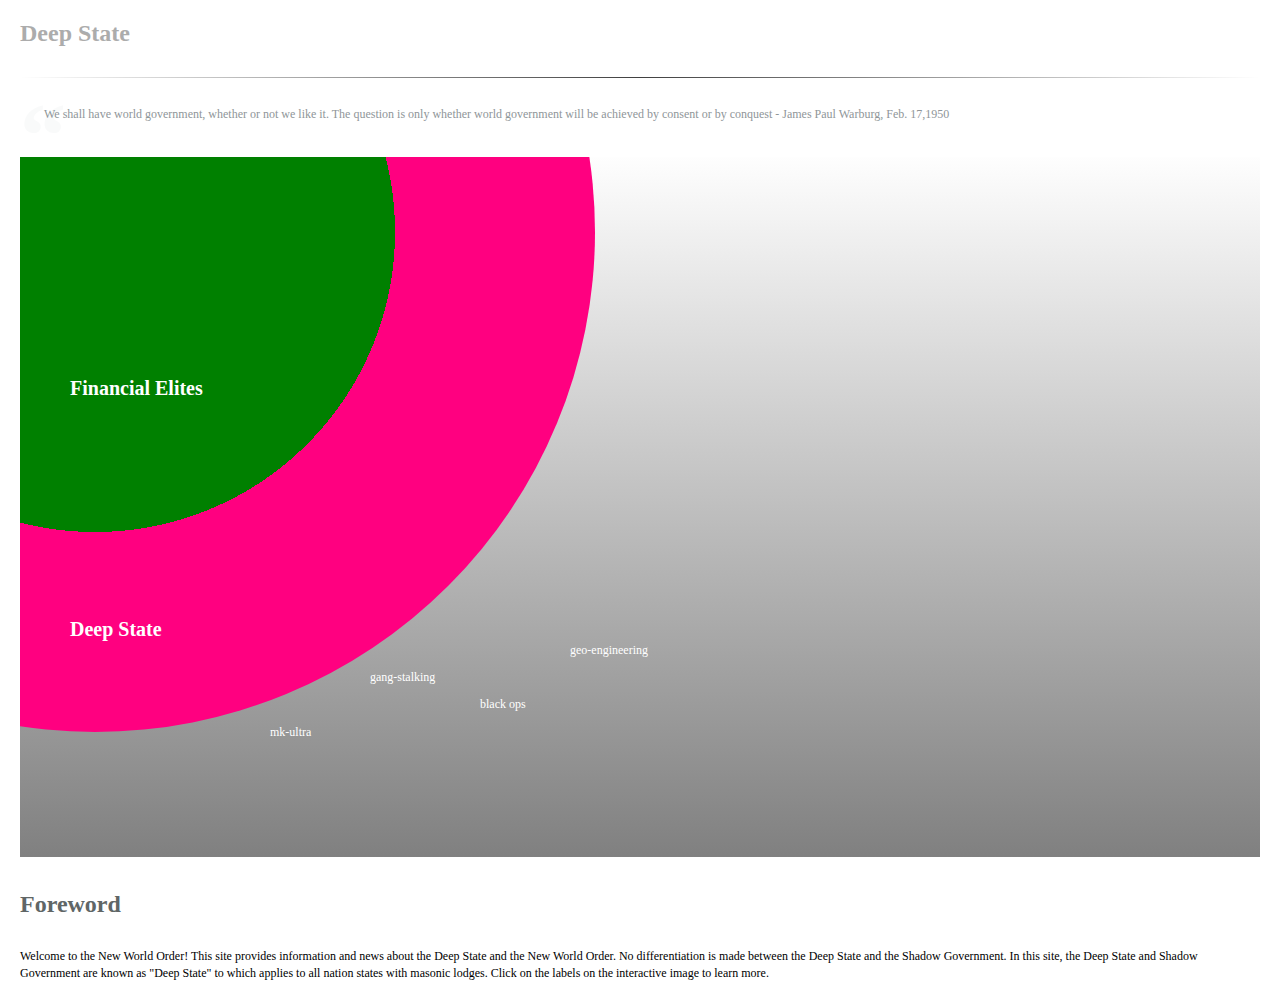
==== index.html @ e1a85bdf "Add files via upload" ====
<!DOCTYPE html>

<html>
    <head>
        
	  <meta name="viewport" content="width=device-width,initial-scale=1,maximum-scale=1,user-scalable=no">
	  <meta http-equiv="X-UA-Compatible" content="IE=edge,chrome=1">
	  <meta name="HandheldFriendly" content="true">
        <link rel="stylesheet" type="text/css" href="index.css" />
        <title>Deep State - a knowledgebase</title>
    </head>
    <body>
	  <div class="container">
	    <div>
		  <h1 id="header">Deep State</h1>
	    </div>
		<hr class="fadedge"/>
	    <p>&nbsp;</p>
		<blockquote>We shall have world government, whether or not we like it. The question is only whether world government will be achieved by consent or by conquest - James Paul Warburg, Feb. 17,1950 </blockquote>
		<p>&nbsp;</p>
		
	    <div class="maingradient">
		  <div class="circle" >

		  </div>
		  <div style="margin-top:-370px; padding-left:50px; color:white;">
		    <p><a href="page-elites.html">Financial Elites</a></p>
		    <p>&nbsp;</p>
		    <p>&nbsp;</p>
			<p>&nbsp;</p>
			<p>&nbsp;</p>
			<p>&nbsp;</p>
			<p>&nbsp;</p>
		    <p>&nbsp;</p>
		    <p><a href="#">Deep State</a></p>

		  </div>
		<div class="text-animated-one" style="padding-left:550px; color:white;">geo-engineering</div>
		<p></p>
		<div class="text-animated-two" style="padding-left:350px; color:white;">gang-stalking</div>
		<p></p>
		<div class="text-animated-three" style="padding-left:460px; color:white;">
		  black ops</div>
		<p></p>
		<div><p class="text-animated-four" style="padding-left:250px; color:white;">
			mk-ultra</p>	  
		</div>
	    </div>
	    <p>&nbsp;</p>
	    <h1>Foreword</h1>
	    <p>
	    Welcome to the New World Order! This site provides information and news about the Deep State and the New World Order. No differentiation is made between the Deep State and the Shadow Government. In this site, the Deep State and Shadow Government are known as "Deep State" to which applies to all nation states with masonic lodges. Click on the labels on the interactive image to learn more.
        </p>
	  </div>
    </body>
</html>
---- index.css ----
html {
    font-family: sans-serif;
    font-size: 62.5%;
    -webkit-text-size-adjust: 100%;
    -ms-text-size-adjust:     100%;
}

{
    -webkit-tap-highlight-color: rgba(0,0,0,0); /* make transparent link selection, adjust last value opacity 0 to 1.0 */
}

body {

    font-family: Merriweather, Georgia, serif;
    font-size:12px;
    height:100%;
    margin:0px;
    padding:0px;
    /*text-transform:uppercase;*/
    width:100%;
}

/* Portrait layout (default) */
.app {
    background:url(../img/logo.png) no-repeat center top; /* 170px x 200px */
    position:absolute;             /* position in the center of the screen */
    left:50%;
    top:50%;
    height:50px;                   /* text area height */
    width:225px;                   /* text area width */
    text-align:center;
    padding:180px 0px 0px 0px;     /* image height is 200px (bottom 20px are overlapped with text) */
    margin:-115px 0px 0px -112px;  /* offset vertical: half of image height and text area height */
                                   /* offset horizontal: half of text area width */
}

/* Landscape layout (with min-width) */
@media screen and (min-aspect-ratio: 1/1) and (min-width:400px) {
    .app {
        background-position:left center;
        padding:75px 0px 75px 170px;  /* padding-top + padding-bottom + text area = image height */
        margin:-90px 0px 0px -198px;  /* offset vertical: half of image height */
                                      /* offset horizontal: half of image width and text area width */
    }
}

#header {
  color: #acacac;
  text-align:left;
}

/* Headings */
h1,
h2,
h3,
h4,
h5,
h6 {
    clear: both;
    color: #606666;
    font-family: Lora, Georgia, serif;
    font-weight: 700;
    margin: .25em 0 1.25em;
}
/*
h1 {
    font-size:24px;
    font-weight:normal;
	overflow:visible;
    margin:0px; 
    padding:0px;
}
*/

/* horizontal rule */
hr.lite {
    border: 0;
    height: 0;
    border-top: 1px solid rgba(0, 0, 0, 0.1);
    border-bottom: 1px solid rgba(255, 255, 255, 0.3);
}

hr.fadedge {
    border: 0;
    height: 1px;
    background-image: linear-gradient(to right, rgba(0, 0, 0, 0), rgba(0, 0, 0, 0.75), rgba(0, 0, 0, 0));
}

/* blockquote */

blockquote {
    margin: 0 0 1.5em;
    padding-left: 2em;
    position: relative;
    color: #8f9699;
}
blockquote p {
    margin-top: 0;
}

blockquote:before {
    font-family: "Times New Roman", Times, sans-serif;
    font-size: 92px;
    font-size: 9.2rem;
    font-weight: bold;
    color: #e2e7e8;
    content: "\201c";
    display: inline-block;
    line-height: 1;
    opacity: 0.2;
    position: absolute;
        top: -18px;
        left: 0;
    vertical-align: top;
    z-index: -1;
}
blockquote blockquote {
    font-size: inherit;
}
blockquote blockquote:before {
    display: none;
}
blockquote cite {
    display: block;
    font-style: italic;
    width: 100%;
    text-align: right;
}

/* Posts */
p {
    font-family: serif;
	font-size:12px;
    line-height: 1.40;
    margin-right: 6px;
    margin-bottom: 0;
}

.container {
  margin: 20px;
}

/*********************************************/
/*         Graphics for home page            */
/*********************************************/

.maingradient { /* container for circles */
	height:700px;
	width:100%;
	overflow:hidden;
	background:linear-gradient(#fefefe, gray);
}

@-webkit-keyframes fade-in{
from{
    opacity:1;
    top:0px;
}
to{
    opacity:0;
    top:-5px;
}
}

.text-animated-one{
display:inline;
position:relative;
top:0px;
-webkit-animation:fade-in 5s infinite;
}

.text-animated-two{
display:inline;
position:relative;
top:0px;
-webkit-animation:fade-in 7s infinite;
}

.text-animated-three{
display:inline;
position:relative;
top:0px;
-webkit-animation:fade-in 13s infinite;
}

.text-animated-four{
display:inline;
position:relative;
top:0px;
-webkit-animation:fade-in 19s infinite;
}

.circle {
	background:repeating-radial-gradient(
		circle,
		green, 
		green 300px,
		#ff0080 300px, 
		#ff0080 600px);						  	
	
	margin-top:-425px;
	margin-left:-425px;	
	width: 1000px;
	height: 1000px;
	border-radius: 50%;
}
/*
a {
  color: #0044cc; 
}

a:visited{
  color: #ababab;
}
*/
a {
  color: white;
  font-size:20px; 
  font-weight:bold;
  text-decoration:none;
}
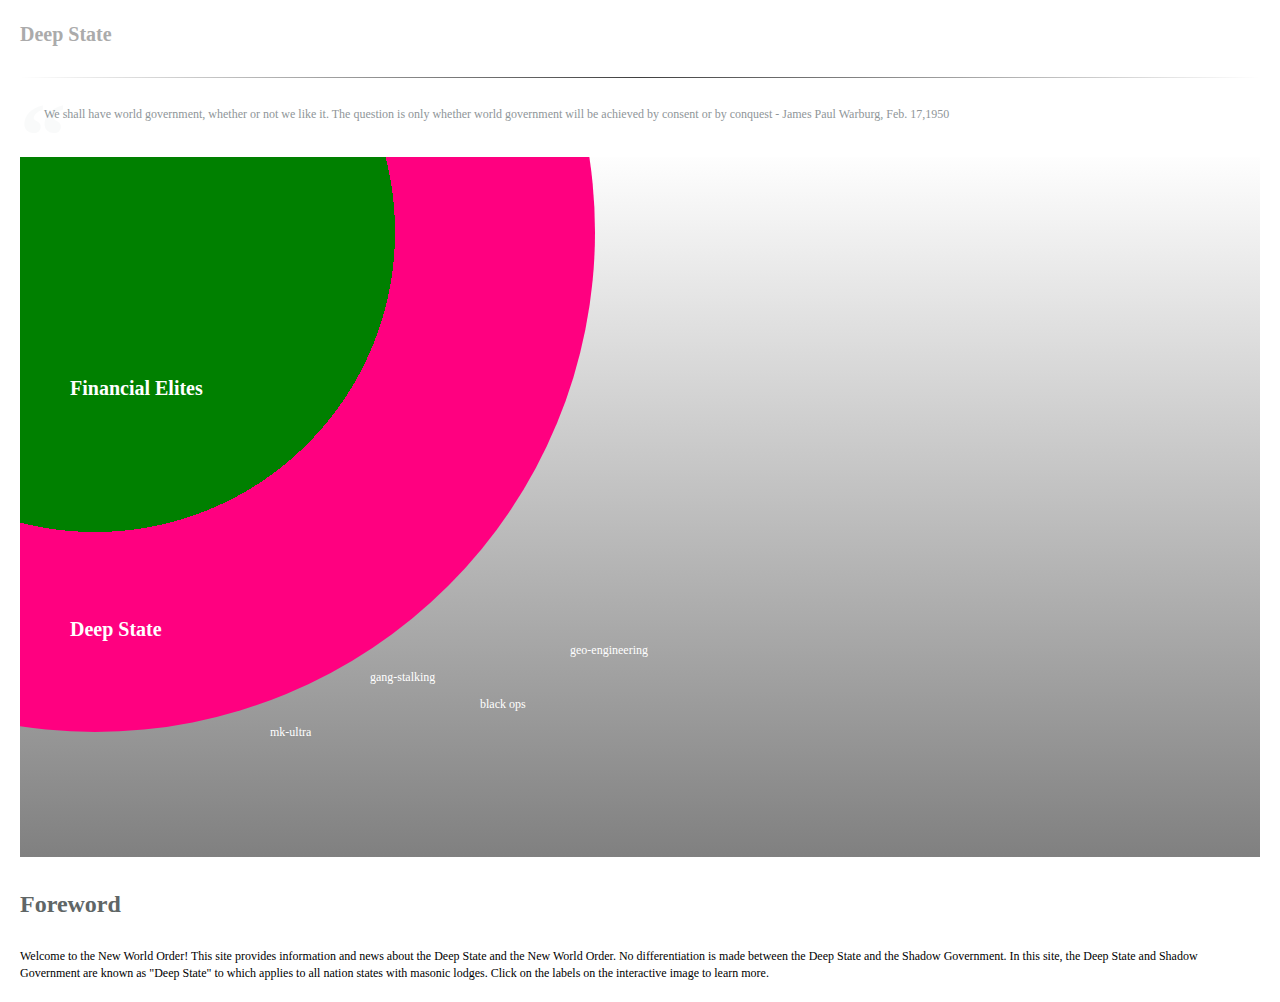
==== commit 191f80e2: "Add files via upload" ====
--- a/index.html
+++ b/index.html
@@ -12,7 +12,7 @@
     <body>
 	  <div class="container">
 	    <div>
-		  <h1 id="header">Deep State</h1>
+		  <h1 id="header"><a href="index.html">Deep State</a></h1>
 	    </div>
 		<hr class="fadedge"/>
 	    <p>&nbsp;</p>
@@ -24,7 +24,7 @@
 
 		  </div>
 		  <div style="margin-top:-370px; padding-left:50px; color:white;">
-		    <p><a href="page-elites.html">Financial Elites</a></p>
+		    <p><a class="illustrate" href="page-elites.html">Financial Elites</a></p>
 		    <p>&nbsp;</p>
 		    <p>&nbsp;</p>
 			<p>&nbsp;</p>
@@ -32,7 +32,7 @@
 			<p>&nbsp;</p>
 			<p>&nbsp;</p>
 		    <p>&nbsp;</p>
-		    <p><a href="#">Deep State</a></p>
+		    <p><a class="illustrate" href="#">Deep State</a></p>
 
 		  </div>
 		<div class="text-animated-one" style="padding-left:550px; color:white;">geo-engineering</div>
--- a/index.css
+++ b/index.css
@@ -214,10 +214,14 @@
   color: #ababab;
 }
 */
-a {
-  color: white;
+a { 
+  color:#ababab;
   font-size:20px; 
   font-weight:bold;
   text-decoration:none;
-}		
-
+}	
+
+a.illustrate {
+  color: white;
+}
+
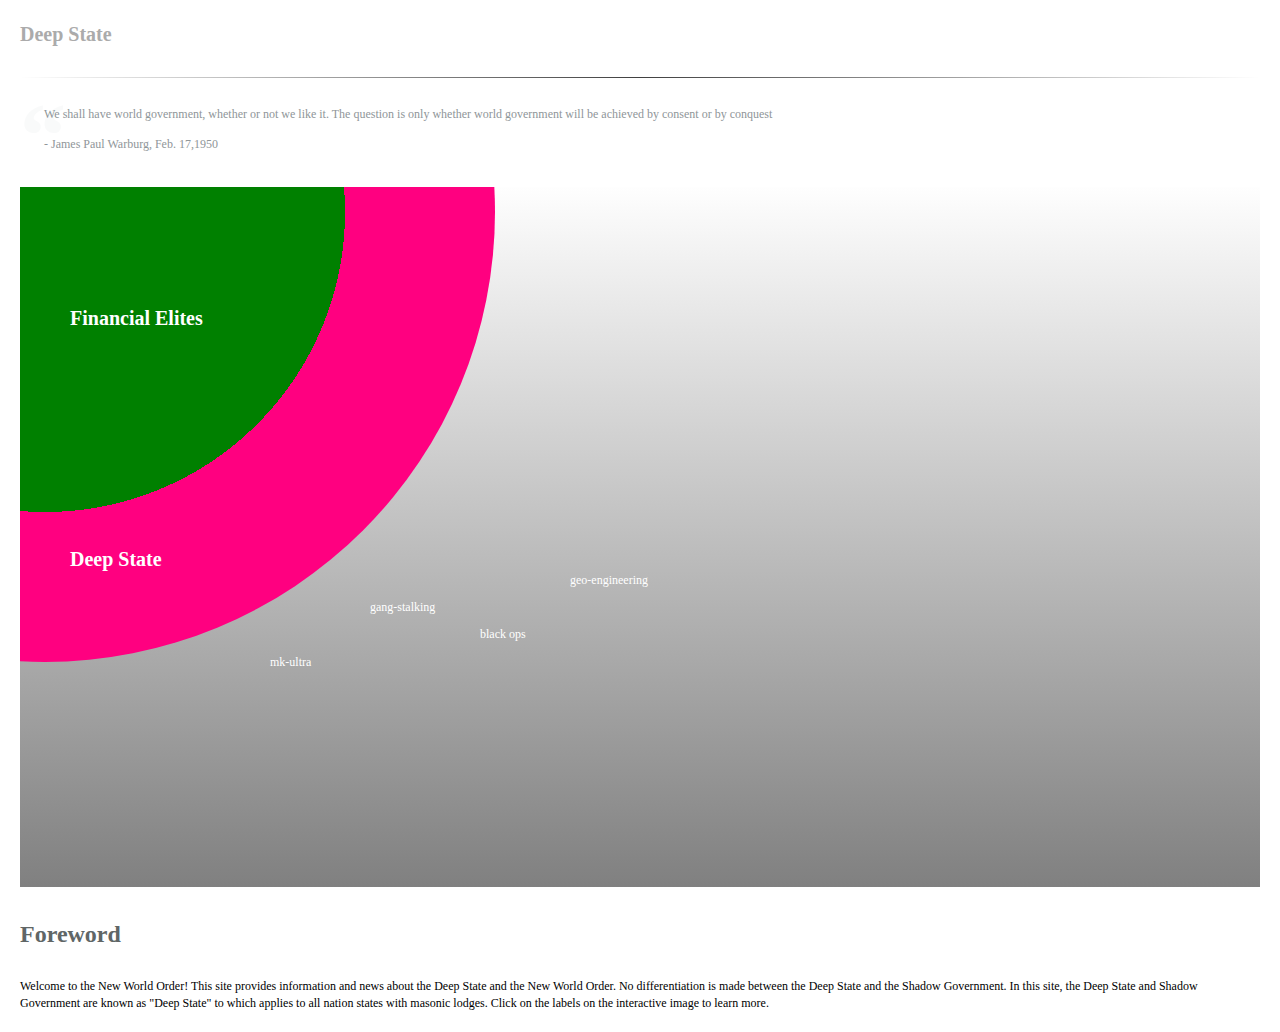
==== commit 974224f2: "Add files via upload" ====
--- a/index.html
+++ b/index.html
@@ -16,7 +16,9 @@
 	    </div>
 		<hr class="fadedge"/>
 	    <p>&nbsp;</p>
-		<blockquote>We shall have world government, whether or not we like it. The question is only whether world government will be achieved by consent or by conquest - James Paul Warburg, Feb. 17,1950 </blockquote>
+		<blockquote>We shall have world government, whether or not we like it. The question is only whether world government will be achieved by consent or by conquest
+		  <br/><br/>
+		  - James Paul Warburg, Feb. 17,1950 </blockquote>
 		<p>&nbsp;</p>
 		
 	    <div class="maingradient">
--- a/index.css
+++ b/index.css
@@ -201,8 +201,8 @@
 	
 	margin-top:-425px;
 	margin-left:-425px;	
-	width: 1000px;
-	height: 1000px;
+	width: 900px;
+	height: 900px;
 	border-radius: 50%;
 }
 /*
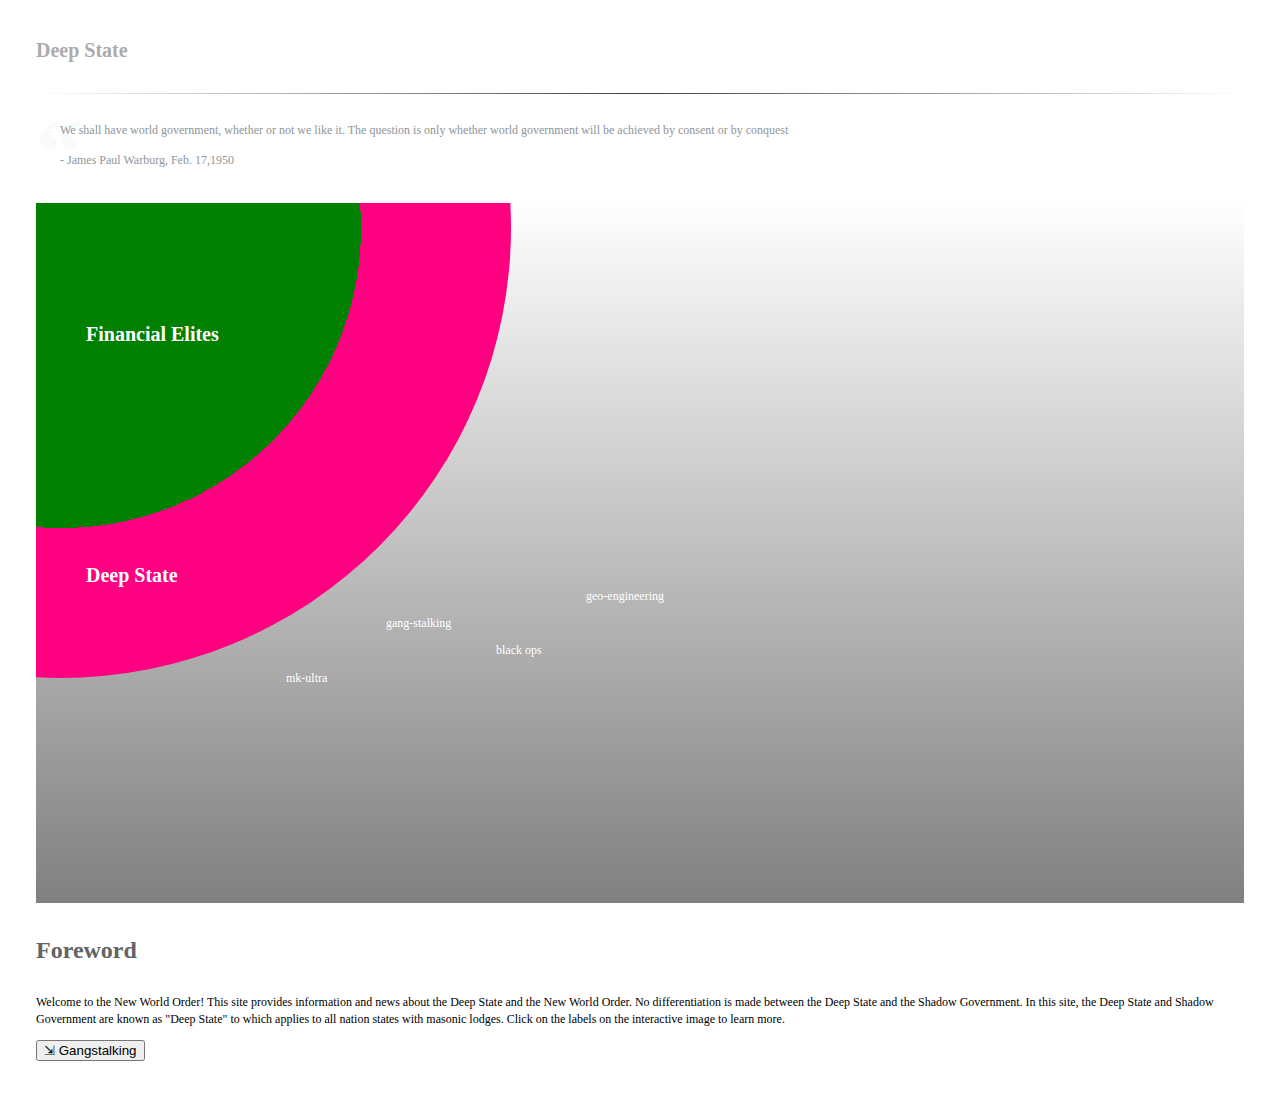
==== commit 8944382a: "Add files via upload" ====
--- a/index.html
+++ b/index.html
@@ -53,6 +53,33 @@
 	    <p>
 	    Welcome to the New World Order! This site provides information and news about the Deep State and the New World Order. No differentiation is made between the Deep State and the Shadow Government. In this site, the Deep State and Shadow Government are known as "Deep State" to which applies to all nation states with masonic lodges. Click on the labels on the interactive image to learn more.
         </p>
+		<p>
+		  <button id="gs" onclick="myFunction()">v Gangstalking</button>
+		  <div id="myDIV">
+			<p>
+			  Gangstalking is an appartus by the elites to achieve their agenda. In order to understand gangstalking, it's best to understand the actors and the hierarchy behind this apparatus.
+			</p>
+			<div class="video-container">
+			  <iframe width="560" height="315" src="https://www.youtube.com/embed/YDKBigfhdYU" frameborder="0" ></iframe>
+			</div>
+			  
+		  </div>
+		</p>
 	  </div>
     </body>
+	<script>
+	  function myFunction() {
+	    var b = document.getElementById("gs");
+        var x = document.getElementById("myDIV");
+          if (x.style.display === "none") {
+            x.style.display = "block";
+			b.innerHTML="&#8689 Gangstalking";
+          } else {
+            x.style.display = "none";
+			b.innerHTML="&#8690 Gangstalking";
+          }
+      }
+	  
+	  myFunction();
+	</script>
 </html>
--- a/index.css
+++ b/index.css
@@ -43,6 +43,22 @@
         margin:-90px 0px 0px -198px;  /* offset vertical: half of image height */
                                       /* offset horizontal: half of image width and text area width */
     }
+}
+
+.video-container iframe {
+    position: absolute;
+	overflow:hidden;
+    top:0;
+    left: 0;
+    width: 100%;
+    height: 100%;
+}
+
+.showBar, .showBar1, .showBar2, .showBar3, .showBar4, .showBar5 {
+  width: 100%;
+  background-color:#d0d0d0;
+  padding: 10px 10px;
+  margin-top: 2px;
 }
 
 #header {
@@ -138,7 +154,7 @@
 }
 
 .container {
-  margin: 20px;
+  margin: 3em;
 }
 
 /*********************************************/
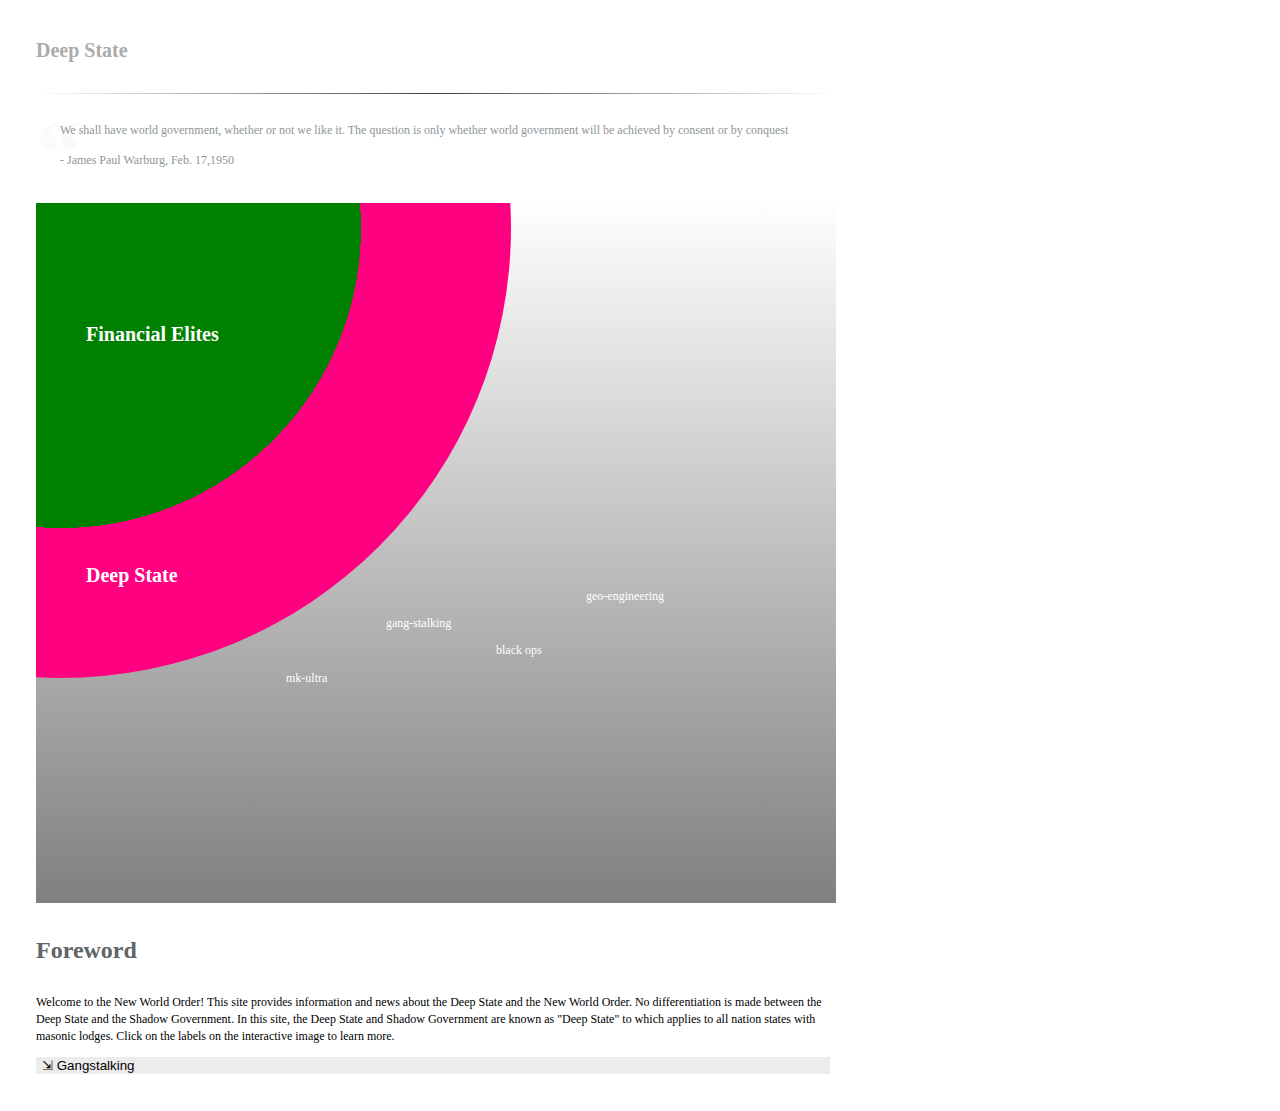
==== commit 53ba7070: "Add files via upload" ====
--- a/index.html
+++ b/index.html
@@ -20,7 +20,7 @@
 		  <br/><br/>
 		  - James Paul Warburg, Feb. 17,1950 </blockquote>
 		<p>&nbsp;</p>
-		
+		<div id="content" style="text-align:left;">
 	    <div class="maingradient">
 		  <div class="circle" >
 
@@ -65,6 +65,7 @@
 			  
 		  </div>
 		</p>
+		</div>
 	  </div>
     </body>
 	<script>
--- a/index.css
+++ b/index.css
@@ -4,6 +4,7 @@
     font-size: 62.5%;
     -webkit-text-size-adjust: 100%;
     -ms-text-size-adjust:     100%;
+	text-align: center;
 }
 
 {
@@ -19,6 +20,7 @@
     padding:0px;
     /*text-transform:uppercase;*/
     width:100%;
+	text-align: center;
 }
 
 /* Portrait layout (default) */
@@ -46,8 +48,7 @@
 }
 
 .video-container iframe {
-    position: absolute;
-	overflow:hidden;
+    position: relative;	
     top:0;
     left: 0;
     width: 100%;
@@ -59,6 +60,13 @@
   background-color:#d0d0d0;
   padding: 10px 10px;
   margin-top: 2px;
+}
+
+button {
+  width: 100%;
+  text-align:left;
+  border:none;
+  background-color: #ececec;
 }
 
 #header {
@@ -154,7 +162,10 @@
 }
 
 .container {
+  max-width: 800px;
+  /*padding: 0px, 30%, 0, 30%;*/
   margin: 3em;
+  text-align:left;
 }
 
 /*********************************************/
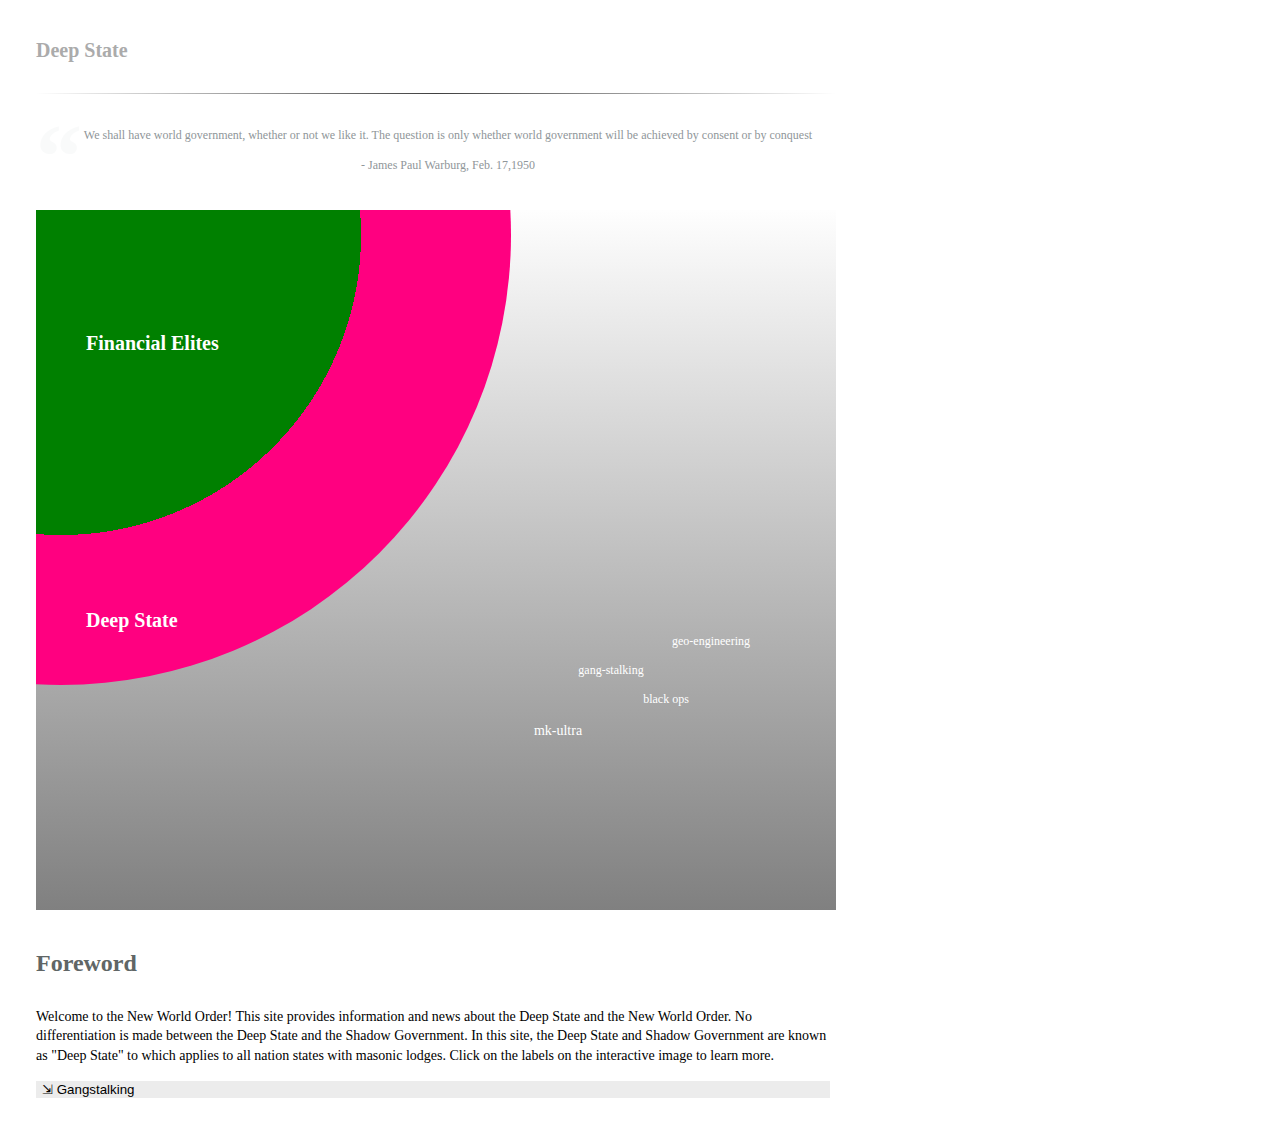
==== commit f24266d4: "Add files via upload" ====
--- a/index.html
+++ b/index.html
@@ -16,39 +16,42 @@
 	    </div>
 		<hr class="fadedge"/>
 	    <p>&nbsp;</p>
-		<blockquote>We shall have world government, whether or not we like it. The question is only whether world government will be achieved by consent or by conquest
+		
+		<div class="content">
+		  <blockquote>We shall have world government, whether or not we like it. The question is only whether world government will be achieved by consent or by conquest
 		  <br/><br/>
-		  - James Paul Warburg, Feb. 17,1950 </blockquote>
-		<p>&nbsp;</p>
-		<div id="content" style="text-align:left;">
-	    <div class="maingradient">
-		  <div class="circle" >
-
-		  </div>
-		  <div style="margin-top:-370px; padding-left:50px; color:white;">
-		    <p><a class="illustrate" href="page-elites.html">Financial Elites</a></p>
-		    <p>&nbsp;</p>
-		    <p>&nbsp;</p>
-			<p>&nbsp;</p>
-			<p>&nbsp;</p>
-			<p>&nbsp;</p>
-			<p>&nbsp;</p>
-		    <p>&nbsp;</p>
-		    <p><a class="illustrate" href="#">Deep State</a></p>
-
-		  </div>
-		<div class="text-animated-one" style="padding-left:550px; color:white;">geo-engineering</div>
-		<p></p>
-		<div class="text-animated-two" style="padding-left:350px; color:white;">gang-stalking</div>
-		<p></p>
-		<div class="text-animated-three" style="padding-left:460px; color:white;">
-		  black ops</div>
-		<p></p>
-		<div><p class="text-animated-four" style="padding-left:250px; color:white;">
-			mk-ultra</p>	  
+	      - James Paul Warburg, Feb. 17,1950 </blockquote>
+		  <p>&nbsp;</p>
+	      <div class="maingradient">
+		    <div class="circle" ></div>
+		    <div id="mainlabels" style="margin-top:-370px; padding-left:50px; color:white;">
+		      <p><a class="illustrate" href="page-elites.html">Financial Elites</a></p>
+		      <p>&nbsp;</p>
+		      <p>&nbsp;</p>
+			  <p>&nbsp;</p>
+			  <p>&nbsp;</p>
+			  <p>&nbsp;</p>
+			  <p>&nbsp;</p>
+		      <p>&nbsp;</p>
+		      <p><a class="illustrate" href="#">Deep State</a></p>
+		    </div>
+		    <div class="text-animated-one" style="padding-left:550px; color:white;">geo-engineering</div>
+		    <p></p>
+		    <div class="text-animated-two" style="padding-left:350px; color:white;">gang-stalking</div>
+		    <p></p>
+		    <div class="text-animated-three" style="padding-left:460px; color:white;">
+		      black ops
+		    </div>
+		    <p></p>
+		    <div>
+			  <p class="text-animated-four" style="padding-left:250px; color:white;">
+			    mk-ultra
+			  </p>	  
+		    </div>
+	      </div> <!-- maingradient -->
 		</div>
-	    </div>
 	    <p>&nbsp;</p>
+		<div class="content">
 	    <h1>Foreword</h1>
 	    <p>
 	    Welcome to the New World Order! This site provides information and news about the Deep State and the New World Order. No differentiation is made between the Deep State and the Shadow Government. In this site, the Deep State and Shadow Government are known as "Deep State" to which applies to all nation states with masonic lodges. Click on the labels on the interactive image to learn more.
@@ -61,12 +64,11 @@
 			</p>
 			<div class="video-container">
 			  <iframe width="560" height="315" src="https://www.youtube.com/embed/YDKBigfhdYU" frameborder="0" ></iframe>
-			</div>
-			  
-		  </div>
+			</div>		  
+		  </div><!-- myDIV -->
 		</p>
-		</div>
-	  </div>
+		</div><!-- content -->
+	  </div><!-- container -->
     </body>
 	<script>
 	  function myFunction() {
--- a/index.css
+++ b/index.css
@@ -23,29 +23,48 @@
 	text-align: center;
 }
 
+#header {
+  width: 100%;
+  color: #acacac;
+  text-align:left;
+}
+
+.container {
+  max-width: 800px;
+  /*padding: 0px, 30%, 0, 30%;*/
+  margin: 3em;
+  text-align:center;
+}
+
+.content: {
+  /*width: 100%*/
+  text-align:left;
+}
+
 /* Portrait layout (default) */
+/*
 .app {
-    background:url(../img/logo.png) no-repeat center top; /* 170px x 200px */
-    position:absolute;             /* position in the center of the screen */
+    background:url(../img/logo.png) no-repeat center top; 
+    position:absolute;             
     left:50%;
     top:50%;
-    height:50px;                   /* text area height */
-    width:225px;                   /* text area width */
+    height:50px;                   
+    width:225px;                   
     text-align:center;
-    padding:180px 0px 0px 0px;     /* image height is 200px (bottom 20px are overlapped with text) */
-    margin:-115px 0px 0px -112px;  /* offset vertical: half of image height and text area height */
-                                   /* offset horizontal: half of text area width */
-}
-
+    padding:180px 0px 0px 0px;     
+    margin:-115px 0px 0px -112px;                                  
+}
+*/
 /* Landscape layout (with min-width) */
+/*
 @media screen and (min-aspect-ratio: 1/1) and (min-width:400px) {
     .app {
         background-position:left center;
-        padding:75px 0px 75px 170px;  /* padding-top + padding-bottom + text area = image height */
-        margin:-90px 0px 0px -198px;  /* offset vertical: half of image height */
-                                      /* offset horizontal: half of image width and text area width */
+        padding:75px 0px 75px 170px;  
+        margin:-90px 0px 0px -198px;                                       
     }
 }
+*/
 
 .video-container iframe {
     position: relative;	
@@ -67,11 +86,6 @@
   text-align:left;
   border:none;
   background-color: #ececec;
-}
-
-#header {
-  color: #acacac;
-  text-align:left;
 }
 
 /* Headings */
@@ -86,16 +100,8 @@
     font-family: Lora, Georgia, serif;
     font-weight: 700;
     margin: .25em 0 1.25em;
-}
-/*
-h1 {
-    font-size:24px;
-    font-weight:normal;
-	overflow:visible;
-    margin:0px; 
-    padding:0px;
-}
-*/
+	text-align:left;
+}
 
 /* horizontal rule */
 hr.lite {
@@ -155,18 +161,13 @@
 /* Posts */
 p {
     font-family: serif;
-	font-size:12px;
+	font-size:14px;
     line-height: 1.40;
     margin-right: 6px;
     margin-bottom: 0;
-}
-
-.container {
-  max-width: 800px;
-  /*padding: 0px, 30%, 0, 30%;*/
-  margin: 3em;
-  text-align:left;
-}
+	text-align:left;
+}
+
 
 /*********************************************/
 /*         Graphics for home page            */
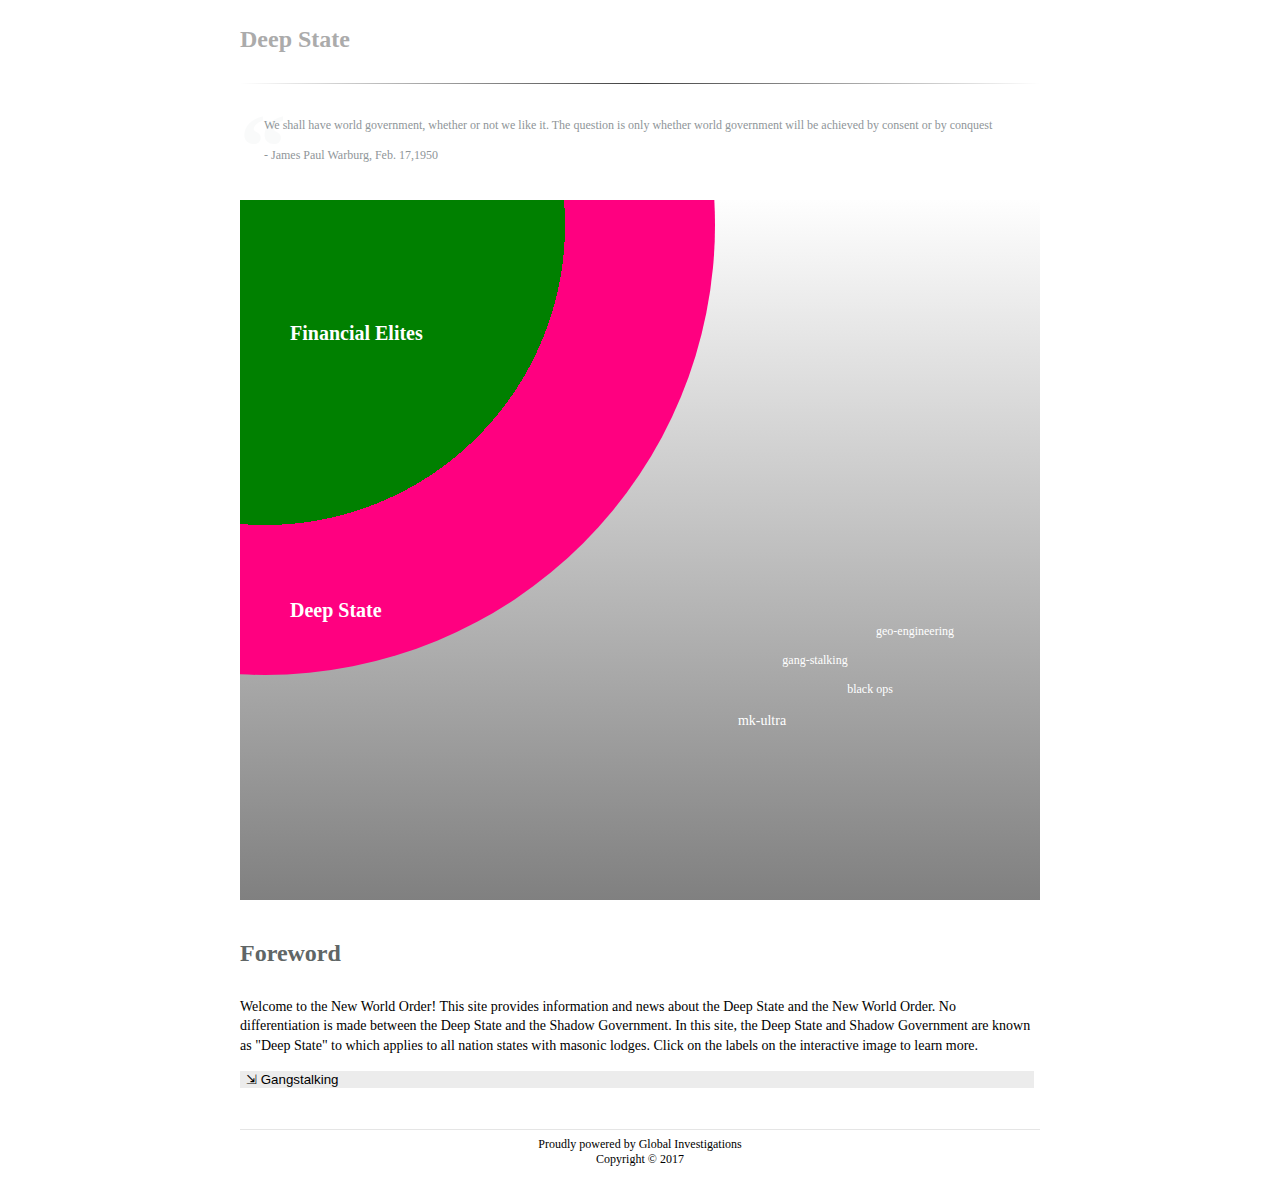
==== commit 561f6d23: "Add files via upload" ====
--- a/index.html
+++ b/index.html
@@ -33,7 +33,7 @@
 			  <p>&nbsp;</p>
 			  <p>&nbsp;</p>
 		      <p>&nbsp;</p>
-		      <p><a class="illustrate" href="#">Deep State</a></p>
+		      <p><a class="illustrate" href="page-deep-state.html">Deep State</a></p>
 		    </div>
 		    <div class="text-animated-one" style="padding-left:550px; color:white;">geo-engineering</div>
 		    <p></p>
@@ -68,8 +68,18 @@
 		  </div><!-- myDIV -->
 		</p>
 		</div><!-- content -->
+		<p>&nbsp;</p>
+		<hr class="lite"/>
+		<div>
+		  Proudly powered by Global Investigations<br/>
+		  Copyright © 2017<br/>
+		</div>
+		<p>&nbsp;</p>
 	  </div><!-- container -->
+	  
+	    
     </body>
+	
 	<script>
 	  function myFunction() {
 	    var b = document.getElementById("gs");
@@ -84,5 +94,7 @@
       }
 	  
 	  myFunction();
+	  //alert(screen.width);
+	  //alert(screen.height);
 	</script>
 </html>
--- a/index.css
+++ b/index.css
@@ -16,7 +16,7 @@
     font-family: Merriweather, Georgia, serif;
     font-size:12px;
     height:100%;
-    margin:0px;
+    margin:20px;
     padding:0px;
     /*text-transform:uppercase;*/
     width:100%;
@@ -31,30 +31,27 @@
 
 .container {
   max-width: 800px;
+  /*border:1px solid red;*/
   /*padding: 0px, 30%, 0, 30%;*/
-  margin: 3em;
+  /*margin: 3em;*/
   text-align:center;
+  /* centers div on page */
+  position: absolute;
+  top:0;
+  bottom: 0;
+  left: 0;
+  right: 0;
+  margin: auto;
+  padding: 20px;
 }
 
 .content: {
-  /*width: 100%*/
+  width: 100%;
+  border:1px solid black;
   text-align:left;
-}
-
-/* Portrait layout (default) */
-/*
-.app {
-    background:url(../img/logo.png) no-repeat center top; 
-    position:absolute;             
-    left:50%;
-    top:50%;
-    height:50px;                   
-    width:225px;                   
-    text-align:center;
-    padding:180px 0px 0px 0px;     
-    margin:-115px 0px 0px -112px;                                  
-}
-*/
+  position: absolute;
+}
+
 /* Landscape layout (with min-width) */
 /*
 @media screen and (min-aspect-ratio: 1/1) and (min-width:400px) {
@@ -124,6 +121,7 @@
     padding-left: 2em;
     position: relative;
     color: #8f9699;
+	text-align:left;
 }
 blockquote p {
     margin-top: 0;
@@ -168,6 +166,43 @@
 	text-align:left;
 }
 
+ol {
+  text-align:left;
+}
+
+ul {
+  list-style-type:none;
+  text-align:left;
+  visibility: hidden;
+}
+
+li{
+  /*list-style-type:none;
+  visibility: hidden;*/
+}
+
+.bullet1, .bullet2, .bullet3 {
+  /*content:'\00b7'; */
+  font-size:100px; 
+  line-height:24px; 
+  vertical-align:middle;
+}
+
+.bullet1 {
+  color:Red;
+}
+
+.bullet2 {
+  color:Purple;
+}
+
+.bullet3 {
+  color:Green;
+}
+
+span.word{
+  color:White;
+}
 
 /*********************************************/
 /*         Graphics for home page            */
@@ -244,12 +279,200 @@
 */
 a { 
   color:#ababab;
-  font-size:20px; 
   font-weight:bold;
   text-decoration:none;
 }	
 
 a.illustrate {
+  font-size:20px; 
   color: white;
 }
 
+/*********************************************/
+/*         Graphics for DS page            */
+/*********************************************/
+
+.ds { /* container for circles */
+	height:700px;
+	width:100%;
+	background:linear-gradient(#fefefe, gray);
+	-webkit-transform-style: preserve-3d;
+    -moz-transform-style: preserve-3d;
+    transform-style: preserve-3d;
+    img, p {
+      padding: 1em;
+      margin: 0;
+    }
+}
+
+
+.elites { 
+  width:100%; 
+  height:85px; 
+  background: #11bb11; 
+  color:white;
+  /*border: 1px solid Black;*/
+}
+
+.corporate { 
+  width:100%; 
+  height:85px; 
+  background: #99aaff; 
+  color:white; 
+  /*border: 1px solid Black;*/
+}
+
+.federal { 
+  width:100%; 
+  height:85px; 
+  /*background: #ffee00; */
+  background: #990000; 
+  color:white; 
+  /*border: 1px solid Black;*/
+}
+
+.frontlines { 
+  width:100%; 
+  height:85px; 
+  /*background: #ffee00; */
+  background: Black; 
+  color:white; 
+  /*border: 1px solid Black;*/
+}
+
+span {
+  top: 40%;
+  position: relative;
+  /*text-align:center;
+  width: 100%;*/
+  -webkit-transform: translateY(-50%);
+  -ms-transform: translateY(-50%);
+  transform: translateY(-50%);
+  /*border: 1px solid White;*/
+}
+
+.span2 {
+  top: 50%;
+  position: relative;
+  /*text-align:center;*/
+  width: 100%;
+  -webkit-transform: translateY(-50%);
+  -ms-transform: translateY(-50%);
+  transform: translateY(-50%);
+  /*border: 1px solid White;*/
+}
+
+.table-container {
+  display: table;
+  width: 100%;
+  height:85px; 
+  color: White;
+}
+
+.column-left {
+  display: table-cell;
+  width: 50%;
+  height: 100%;
+  float: left;
+  background: #00000000;
+}
+
+.column-right {
+  display: table-cell;
+  width: 50%;
+  height: 100%;
+  float: right;
+  background: #00000000;
+}
+
+.text-animated-play{
+  margin-top: 40%;
+  -webkit-animation:fade-in 5s infinite;
+}
+
+.legend{
+  background-color: ##330099ff;
+  color: White;
+  border:1px solid White;    
+  height:50px;
+  margin-top: 10px;
+  margin-left: 10px;
+  float: left;
+}
+
+.play {
+  background-color:Green;
+  color: White;
+  border:1px solid White;    
+  height:50px;
+  border-radius:50%;
+  -moz-border-radius:50%;
+  -webkit-border-radius:50%;
+  width:50px;
+  float: right;
+  text-align: center;
+  margin-top: 2em;
+  margin-right: 3em;
+  /*border: 1px solid White;*/
+}
+
+.freemason {
+  background-color:Red;
+  color: White;
+  border:1px solid White;    
+  height:20px;
+  border-radius:20%;
+  -moz-border-radius:50%;
+  -webkit-border-radius:50%;
+  width:20px;
+  float: left;
+  text-align: center;
+  margin-top: -0.5em;
+  margin-left: 0.5em;
+  visibility: hidden;
+ }
+ 
+ .intelligence {
+  background-color:Green;
+  color: White;
+  border:1px solid White;    
+  height:20px;
+  border-radius:20%;
+  -moz-border-radius:50%;
+  -webkit-border-radius:50%;
+  width:20px;
+  float: left;
+  text-align: center;
+  margin-top: -0.5em;
+  margin-left: 0.5em;
+  visibility: hidden;
+ }
+ 
+.offenders {
+  background-color: MediumPurple;
+  color: White;
+  border:1px solid White;    
+  height:20px;
+  border-radius:20%;
+  -moz-border-radius:50%;
+  -webkit-border-radius:50%;
+  width:20px;
+  float: left;
+  text-align: center;
+  margin-top: -0.5em;
+  margin-left: 0.5em;
+  visibility: hidden;
+ }
+
+
+
+
+
+@media screen and (max-width: 700px){
+  .box{
+    width: 70%;
+  }
+  .popup{
+    width: 70%;
+  }
+}
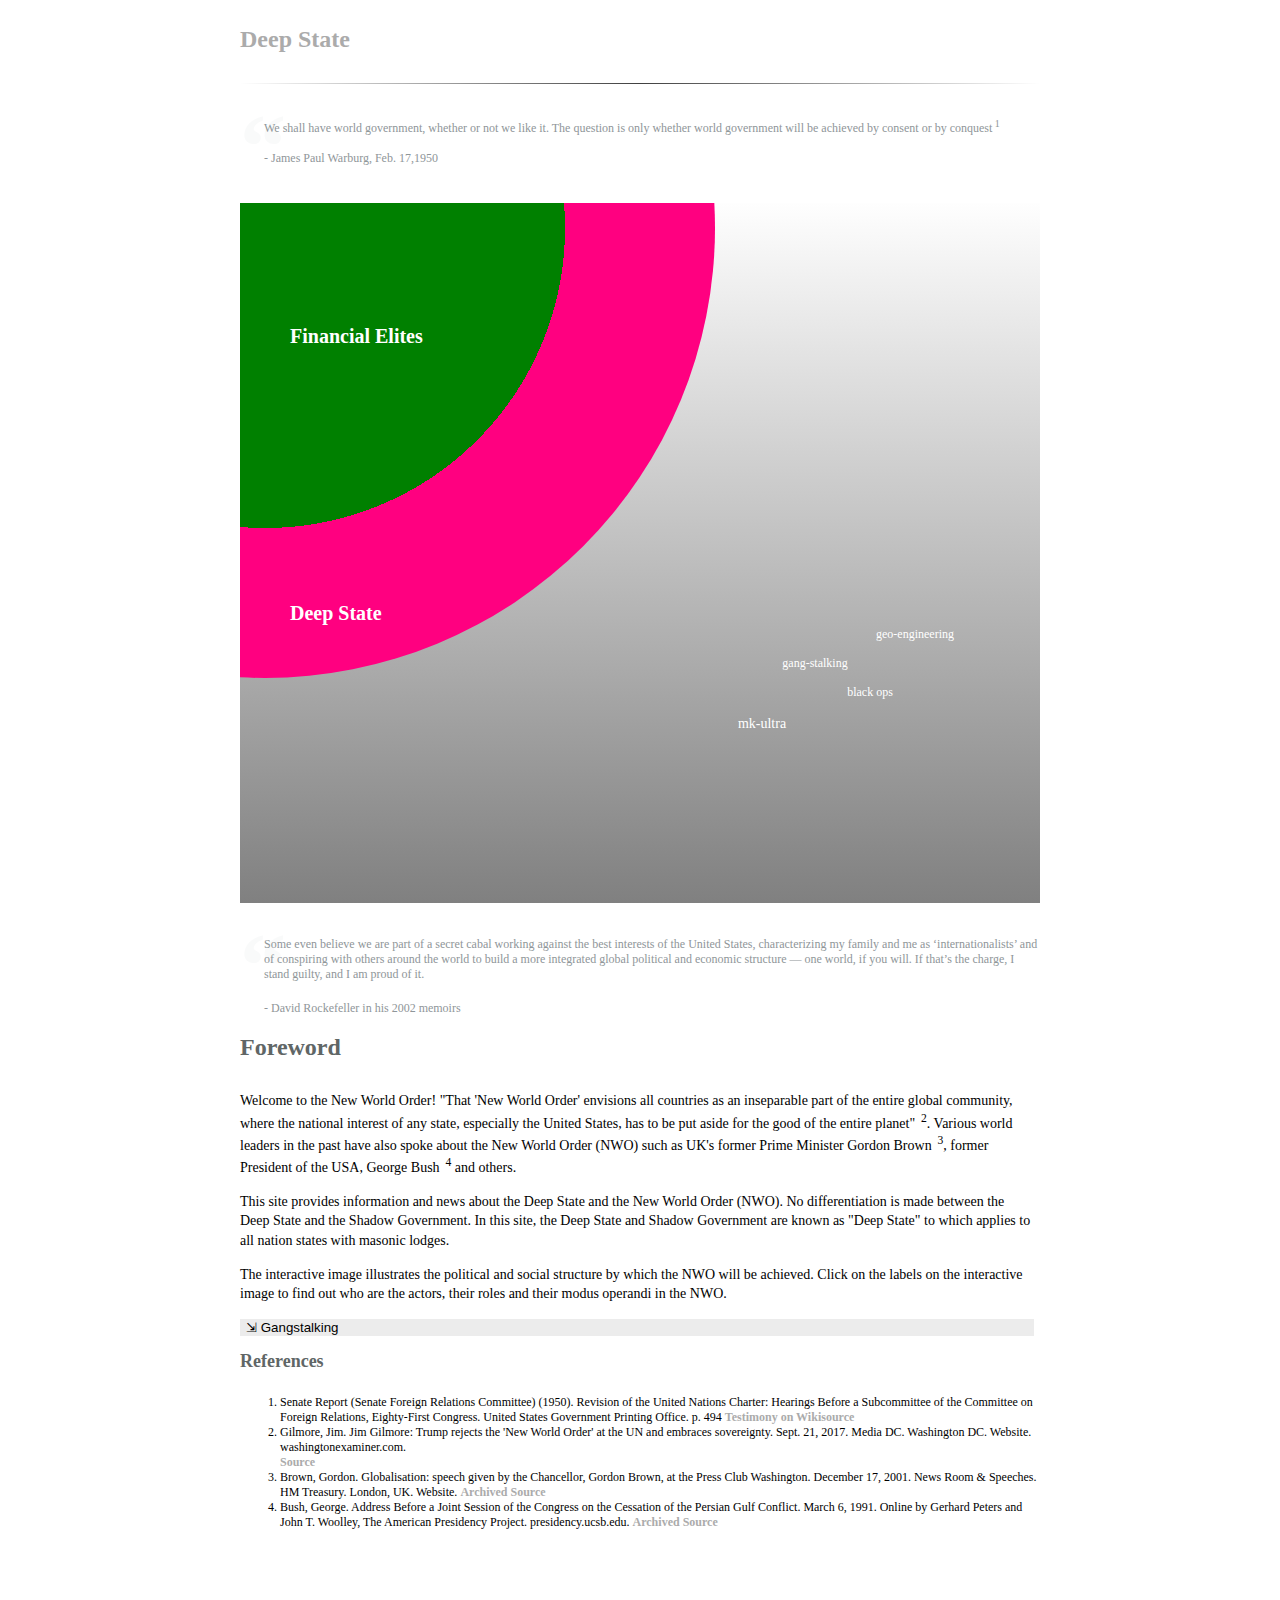
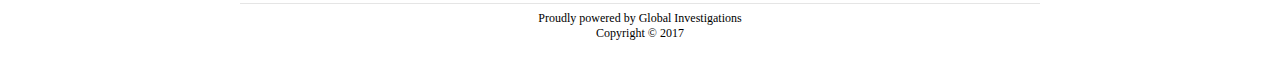
==== commit d9d00cb3: "Add files via upload" ====
--- a/index.html
+++ b/index.html
@@ -18,7 +18,7 @@
 	    <p>&nbsp;</p>
 		
 		<div class="content">
-		  <blockquote>We shall have world government, whether or not we like it. The question is only whether world government will be achieved by consent or by conquest
+		  <blockquote>We shall have world government, whether or not we like it. The question is only whether world government will be achieved by consent or by conquest<sup>&nbsp;1</sup>
 		  <br/><br/>
 	      - James Paul Warburg, Feb. 17,1950 </blockquote>
 		  <p>&nbsp;</p>
@@ -52,22 +52,50 @@
 		</div>
 	    <p>&nbsp;</p>
 		<div class="content">
+		  <blockquote>Some even believe we are part of a secret cabal working against the best interests of the United States, characterizing my family and me as ‘internationalists’ and of conspiring with others around the world to build a more integrated global political and economic structure — one world, if you will. If that’s the charge, I stand guilty, and I am proud of it.
+			<p>&nbsp;</p>
+			- David Rockefeller in his 2002 memoirs
+		  </blockquote>
 	    <h1>Foreword</h1>
 	    <p>
-	    Welcome to the New World Order! This site provides information and news about the Deep State and the New World Order. No differentiation is made between the Deep State and the Shadow Government. In this site, the Deep State and Shadow Government are known as "Deep State" to which applies to all nation states with masonic lodges. Click on the labels on the interactive image to learn more.
+		  Welcome to the New World Order! "That 'New World Order' envisions all countries as an inseparable part of the entire global community, where the national interest of any state, especially the United States, has to be put aside for the good of the entire planet"<sup>&nbsp; 2</sup>. 
+		  Various world leaders in the past have also spoke about the New World Order (NWO) such as UK's former Prime Minister Gordon Brown<sup>&nbsp; 3</sup>, former President of the USA, George Bush<sup>&nbsp; 4</sup> and others.
+		  </p>
+		<p>	
+		  This site provides information and news about the Deep State and the New World Order (NWO). No differentiation is made between the Deep State and the Shadow Government. In this site, the Deep State and Shadow Government are known as "Deep State" to which applies to all nation states with masonic lodges. 
+		</p>
+		<p>
+		  The interactive image illustrates the political and social structure by which the NWO will be achieved. Click on the labels on the interactive image to find out who are the actors, their roles and their modus operandi in the NWO.
         </p>
 		<p>
 		  <button id="gs" onclick="myFunction()">v Gangstalking</button>
 		  <div id="myDIV">
 			<p>
-			  Gangstalking is an appartus by the elites to achieve their agenda. In order to understand gangstalking, it's best to understand the actors and the hierarchy behind this apparatus.
+			  Gangstalking is an apparatus by the elites to achieve their agenda. In order to understand gangstalking, it's best to understand the actors and the hierarchy behind this apparatus.
 			</p>
 			<div class="video-container">
 			  <iframe width="560" height="315" src="https://www.youtube.com/embed/YDKBigfhdYU" frameborder="0" ></iframe>
 			</div>		  
 		  </div><!-- myDIV -->
 		</p>
+		  <h2>References</h2>
+		  <ol>
+			<li>Senate Report (Senate Foreign Relations Committee) (1950). Revision of the United Nations Charter: Hearings Before a Subcommittee of the Committee on Foreign Relations, Eighty-First Congress. United States Government Printing Office. p. 494
+			  <a href="https://en.m.wikisource.org/wiki/James_Warburg_before_the_Subcommittee_on_Revision_of_the_United_Nations_Charter#We_shall_have_world_government">
+				Testimony on Wikisource</a></li>
+			<li>Gilmore, Jim. Jim Gilmore: Trump rejects the 'New World Order' at the UN and embraces sovereignty. Sept. 21, 2017. Media DC. Washington DC. Website. washingtonexaminer.com.<br/>
+			  <a href="http://www.washingtonexaminer.com/jim-gilmore-trump-rejects-the-new-world-order-at-the-un-and-embraces-sovereignty/article/2635150">
+				Source</a></li>
+			<li>Brown, Gordon. Globalisation: speech given by the Chancellor, Gordon Brown, at the Press Club Washington. December 17, 2001. News Room & Speeches. HM Treasury. London, UK. Website. 
+			  <a href="http://webarchive.nationalarchives.gov.uk/+/http://www.hm-treasury.gov.uk/press_146_01.htm">
+				Archived Source</a></li>
+			<li>Bush, George. Address Before a Joint Session of the Congress on the Cessation of the Persian Gulf Conflict. March 6, 1991.  Online by Gerhard Peters and John T. Woolley, The American Presidency Project. presidency.ucsb.edu.
+			  <a href="http://www.presidency.ucsb.edu/ws/?pid=19364">
+				Archived Source</a></li>
+		  </ol>
+		  <p>&nbsp;</p>
 		</div><!-- content -->
+		
 		<p>&nbsp;</p>
 		<hr class="lite"/>
 		<div>
